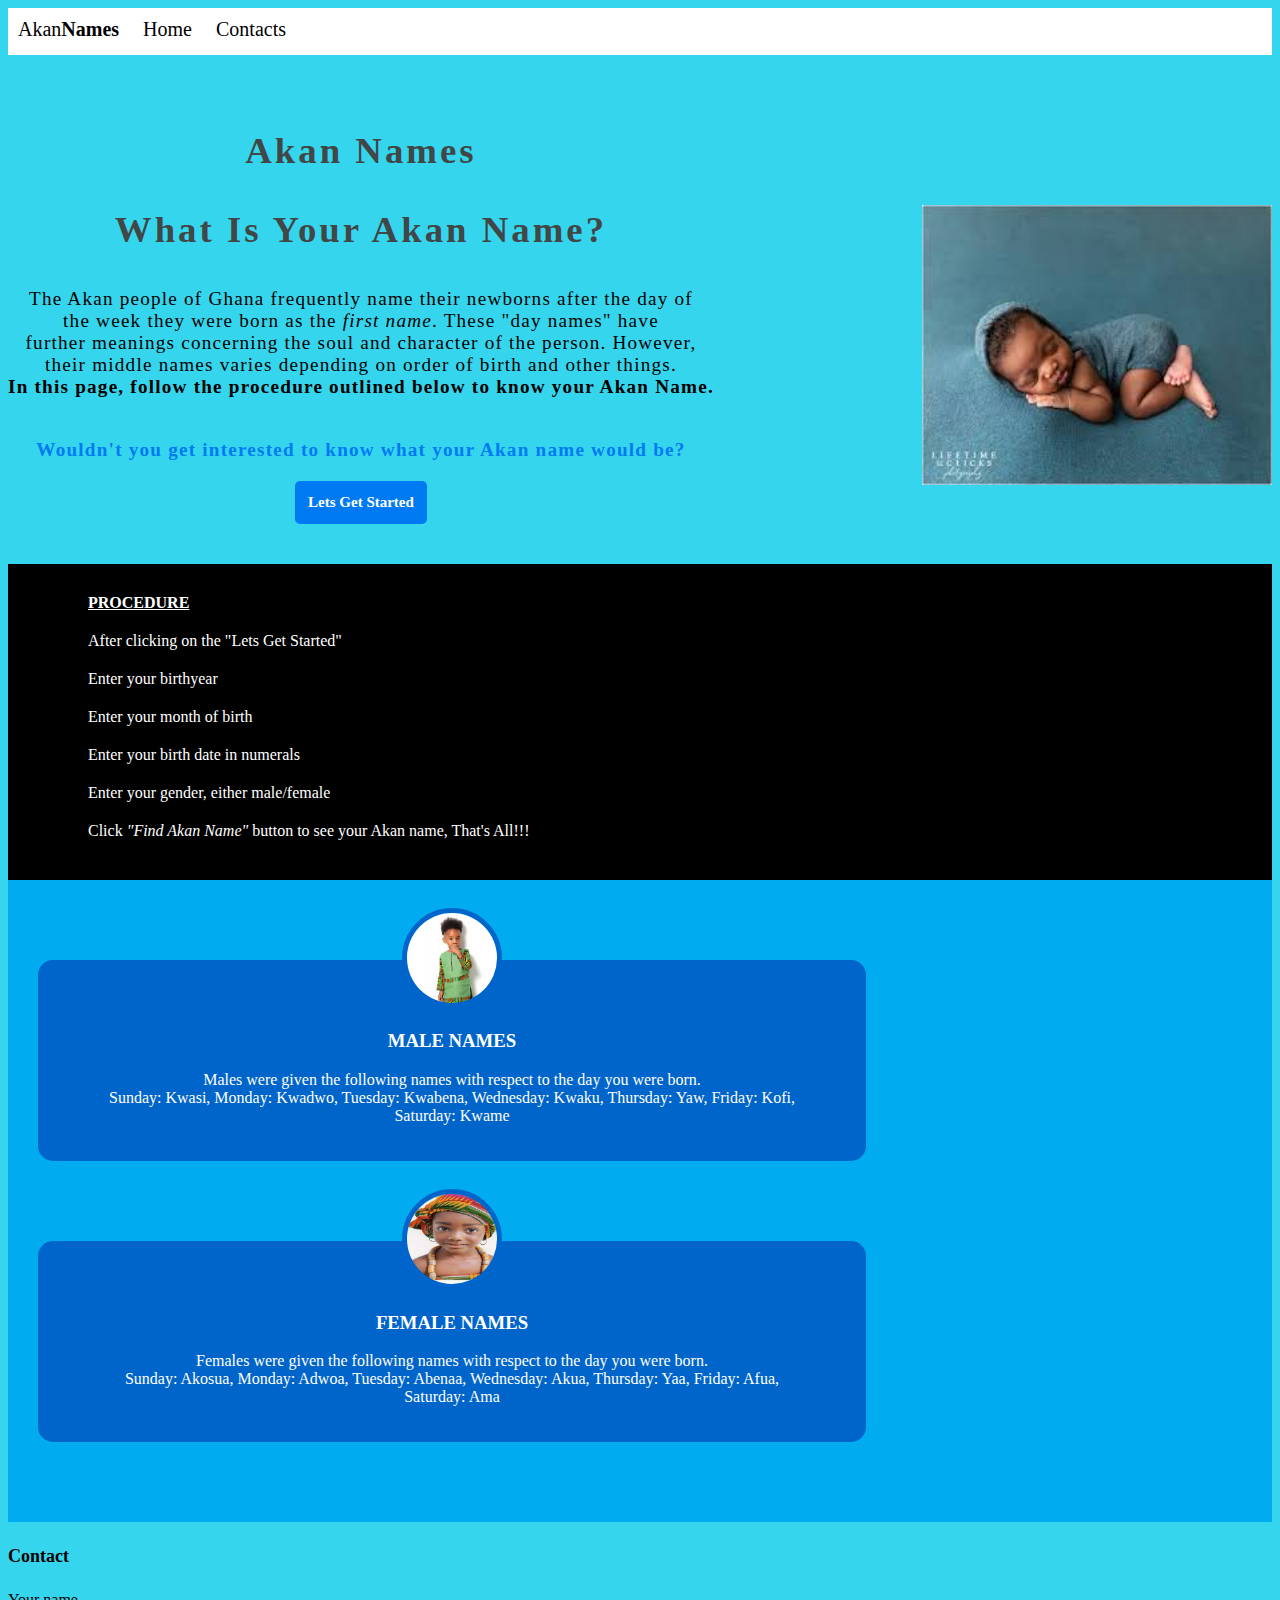
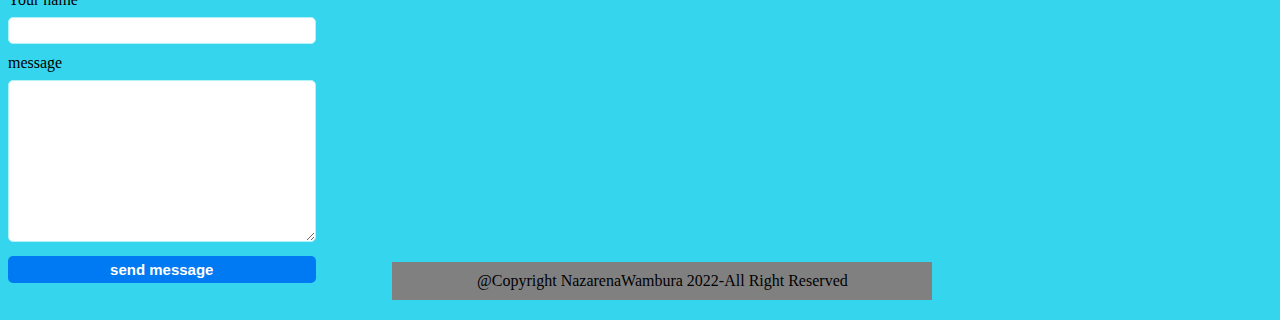
==== index.html @ 2beb69a6 "It will add a line to the procedure list in the index page" ====
<!DOCTYPE html>
<html lang="en">
<head>
    <meta charset="UTF-8">
    <meta http-equiv="X-UA-Compatible" content="IE=edge">
    <meta name="description" content="Portfolio sample">
    <meta name="viewport" content="width=device-width, initial-scale=1.0">
    <link href="css/styles.css" rel="stylesheet" type="text/css">
    <title>Akan names</title>
</head>

<body id="main-body">

    <div class="navbar"> 
        <div class="container">
            
            <nav id="nav">
                <ul>
                    <li><a href="index.html">Akan<span id="span2">Names</span></a></li>
                    <li><a href="#top">Home</a></li>
                    <li><a href="#bottom">Contacts</a></li> 
                </ul>
            </nav>
        </div>
   </div>

   <a name="top"></a>
    <section class="hero">
         <div class="container">
              <div class="middle section">
                  <h2 id="heading1" class="heading">Akan Names</h2>
                  <h3 id="heading2" class="heading">What Is Your Akan Name?</h3>
                  <p id="paray"> 
                     The Akan people of Ghana frequently name their newborns after the day of<br> 
                     the week they were born as the<em> first name</em>. These "day names" have <br>                    
                     further meanings concerning the soul and character of the person. However,<br> 
                     their middle names varies depending on order of birth and other things.<br>
                     <span id="span2">In this page, follow the procedure outlined below to know your Akan Name.</span><br><br>
                  </p>
                  <p id="parax"> 
                    Wouldn't you get interested to know what your Akan name would be?
                  </p>

                  <div class="hero-btnlike">
                     <a href="form.html" class="btnlike">Lets Get Started</a>
                  </div>
              </div>

              <div id="ghana">
                <img id="baby" src="images/baby.png" alt="baby">
             </div>
         </div>
    </section>

    <section class="procedure">
        <div class="container">
            <ul class="procedure-list">
                <li class="list" id="headinglist"><b> <u>PROCEDURE</u> </b></li>
                <li class="list">After clicking on the "Lets Get Started"</li>
                <li class="list"> Enter your birthyear</li>
                <li class="list">Enter your month of birth</li>
                <li class="list">Enter your birth date in numerals</li>
                <li class="list">Enter your gender, either male/female</li>
                <li class="list">Click <em>"Find Akan Name"</em> button to see your Akan name, That's All!!!</li>
            </ul>
        </div>
    </section>

    <section class="name-section">
        <div class="container">
            <ol>
                <li class="akan-names">
                    <img  class="girl" src="images/boy.png" alt="boy">
                    <h3 >MALE NAMES</h3>
                    <blockquote> Males were given the following names with respect to the day you were born.<br> Sunday: Kwasi, Monday: Kwadwo, Tuesday: Kwabena, Wednesday: Kwaku,   
                    Thursday: Yaw, Friday: Kofi, Saturday: Kwame  </blockquote>
                </li>
                <li class="akan-names">
                    <img class="girl" src="images/girl.png" alt="girl">
                    <h3>FEMALE NAMES</h3>
                    <blockquote> Females were given the following names with respect to the day you were born.<br>Sunday: Akosua,   Monday: Adwoa,   Tuesday: Abenaa,   Wednesday: Akua,   
                    Thursday: Yaa,   Friday: Afua,   Saturday: Ama  </blockquote>
                </li>
            </ol>
        </div>
    </section>

    <a name="bottom"></a>
    <section class="contact-section">
        <div class="container">
            <form action="">
                <h4 >Contact</h4>
                <label for="name">Your name</label>
                <input type="text" id="name" name="name">

                <label for="message">message</label>
                <textarea id="message" name="message" cols="30" rows="10"></textarea>

                <input type="submit" class="send-message" value="send message">
            </form>
            <div>
                <p id="copyright">@Copyright NazarenaWambura 2022-All Right Reserved<p> 
            </div>
        </div>
    </section>

</body>
</html>
---- css/styles.css ----
@media screen and (max-width: 600px) {
    .navbar a {
      float: none;
      width: 100%;
    }
  }
  #main-body{
     background-color: #35D6ED;
     /* margin: 20px; */
     font-family: Roboto;
  }
   #nav li{
     display:inline-block;
   }
   .navbar {
     background-color: white;
     display: flexbox;
   }
   .navbar a {
     font-weight: .2em; 
     float: right;
     color: black;
     text-align: center;
     padding: 10px;
     text-decoration: none;
     font-size: 20px;
   }
   .navbar a:hover {
     font-size: larger;
     font-weight: bold;
     color: black;
     background-color: #35D6ED;
   }
   #span1{
       color: #007AF3;
   }
   .container{
       display: flex;
       place-content: space-between;
   }
  ul{
     list-style-type: none;
     margin: 0;
     padding: 0;
  }
  ol{
     list-style-type: none;
     margin: 0;
     padding: 0;
  }
  section{
      padding:50px,50px;
  }
  .hero{
      text-align: center;
      /* padding-left: 280px; */
  }
  .heading{
      font-weight: bold;
      font-size: 2.3em;
      letter-spacing: 3px;
      color: rgb(65, 70, 70);
  }
 
  #heading1{
     margin-top: 2em;
  }
  #span2{
    font-weight: bold;
  }
  #parax{
      color: #007AF3;
      letter-spacing: 1.2px;
      font-size: 1.2em;
      font-weight: bold;
  }
 #paray{
     letter-spacing: 1.2px;
     font-size: 1.2em;
 }
 #ghana{
     float: right;
     padding-top: 150px; 
     overflow: auto;
     }
 #baby{
     height: 280px;
     width: 350px;
 }
 .btnlike{
     background-color: #007AF3;
     padding: 13px;
     color: white;
     text-decoration: none;
     width: 12 0px;
     font-size: 15px;
     font-weight: bold;
     display: inline-block;
     margin-bottom: 10px;
     border-radius: 5px;
 }
 .backhomebtn {
     background-color:rgb(145, 142, 142);
     padding: 12px;
     color: white;
     text-decoration: none;
     width: 12 0px;
     font-size: 15px;
     font-weight: bold;
     margin-top: 25px;
     margin-right: 212px;
     float: right;
     border-radius: 5px;
 }
 .procedure{
     background-color: black;
     color: white;
     margin-top: 30px;
 
 }
 #headinglist{
     font-style: italic,;
 }
 .procedure-list{
     margin: 20px;
     padding-left: 30px;
     margin-top: 30px;
 }
 .list{
     margin-bottom: 20px;
     margin-left: 30px;
     position: relative;
 }
 .list:before {
      content: "";
      left: -30px;
      position: absolute;
      width: 20px;
      height: 20px;
      background-image: url("./images/bulletmark5.png");
      background-size: contain;
      margin-right: 20px;
      float: left;    
 }
 .name-section{
     background: #00ABF0;
     color: white;
 
 }
 .akan-names{
     background: #0065ca;
     margin: 80px 30px;
     text-align: center;
     padding: 20px 20px;
     width: 80%;
     border-radius: 15px;
 
 }
 .girl{
     width: 90px;
     height: 90px;
     border: 5px solid#0065ca;
     border-radius: 50%;
     margin-top: -4.5em;
 }
 h4{
     font-size: large;
 }
 .contact-section{
     margin-top: 10px 20px;
     float: left;
 }
 label{
     display: block;
     margin-bottom: 8px;
 }
 input,textarea{
     width: 80%;
     padding: 5px;
     margin-bottom: 10px;
     border-radius:5px;
     border: 1px solid rgb(177, 241, 250);
     box-sizing:border-box;
     
 }
 .send-message {
     background-color:#007AF3 ;
     color: white;
     font-weight: bold;
     font-size:15px ;
     border: none;
     margin-bottom: 10px;
 } 
 html {
     scroll-behavior: smooth;
 }
 
 .overlay{
   background-color: rgb(0,0,0,0.5);
   margin-left: 15%;
   margin-right: 16%;
   opacity: 0.9;
   border-radius: 10px;
   margin-top: 30px;
 }
 .heading-form{
     text-align: center;
     color: rgb(97, 95, 95);
     letter-spacing: 1px;
 }
 #get{
   color: whitesmoke;
   text-shadow: 2px 2px 5px black;
   margin-bottom: 10px;
 }
 label{
     display: block;
     width: 100%;
    
 }
 .form{
   margin-bottom: 20px;
   padding-bottom: 20px;
   padding-top: 20px;
   padding-left: 35px;
 }
 .form-group{
   color: rgb(255, 255, 255);
   font-weight: 600;
   font-size: 18px;
   
 }
 .form-check-label{
   color: rgb(255, 255, 255);
 }
 input[type="radio"] {
   -webkit-transform: scale(1.5);
   transform: scale(1.5);
   width: 20px; 
 }
 @media only screen and (max-width: 600px){
   .overlay{
     margin-left: 1%;
     margin-right: 2%;
   }
 }
 @media only screen and (max-width: 800px){
   .overlay{
     margin-left: 1%;
     margin-right: 1%;
   } 
 }
 #copyright{
   margin-top: 340px;
   margin-bottom: 20px;
   text-align: center;
   background-color: grey;
   padding: 10px;
   width: 520px;
 } 
 #submitbtn{
    background-color: #007AF3;
    border: 0;
    padding: 8px;
    color: white;
    font-weight: bold;
    font-size: 16px;
    border-radius: 5px;
    margin-top: 15px;
  }
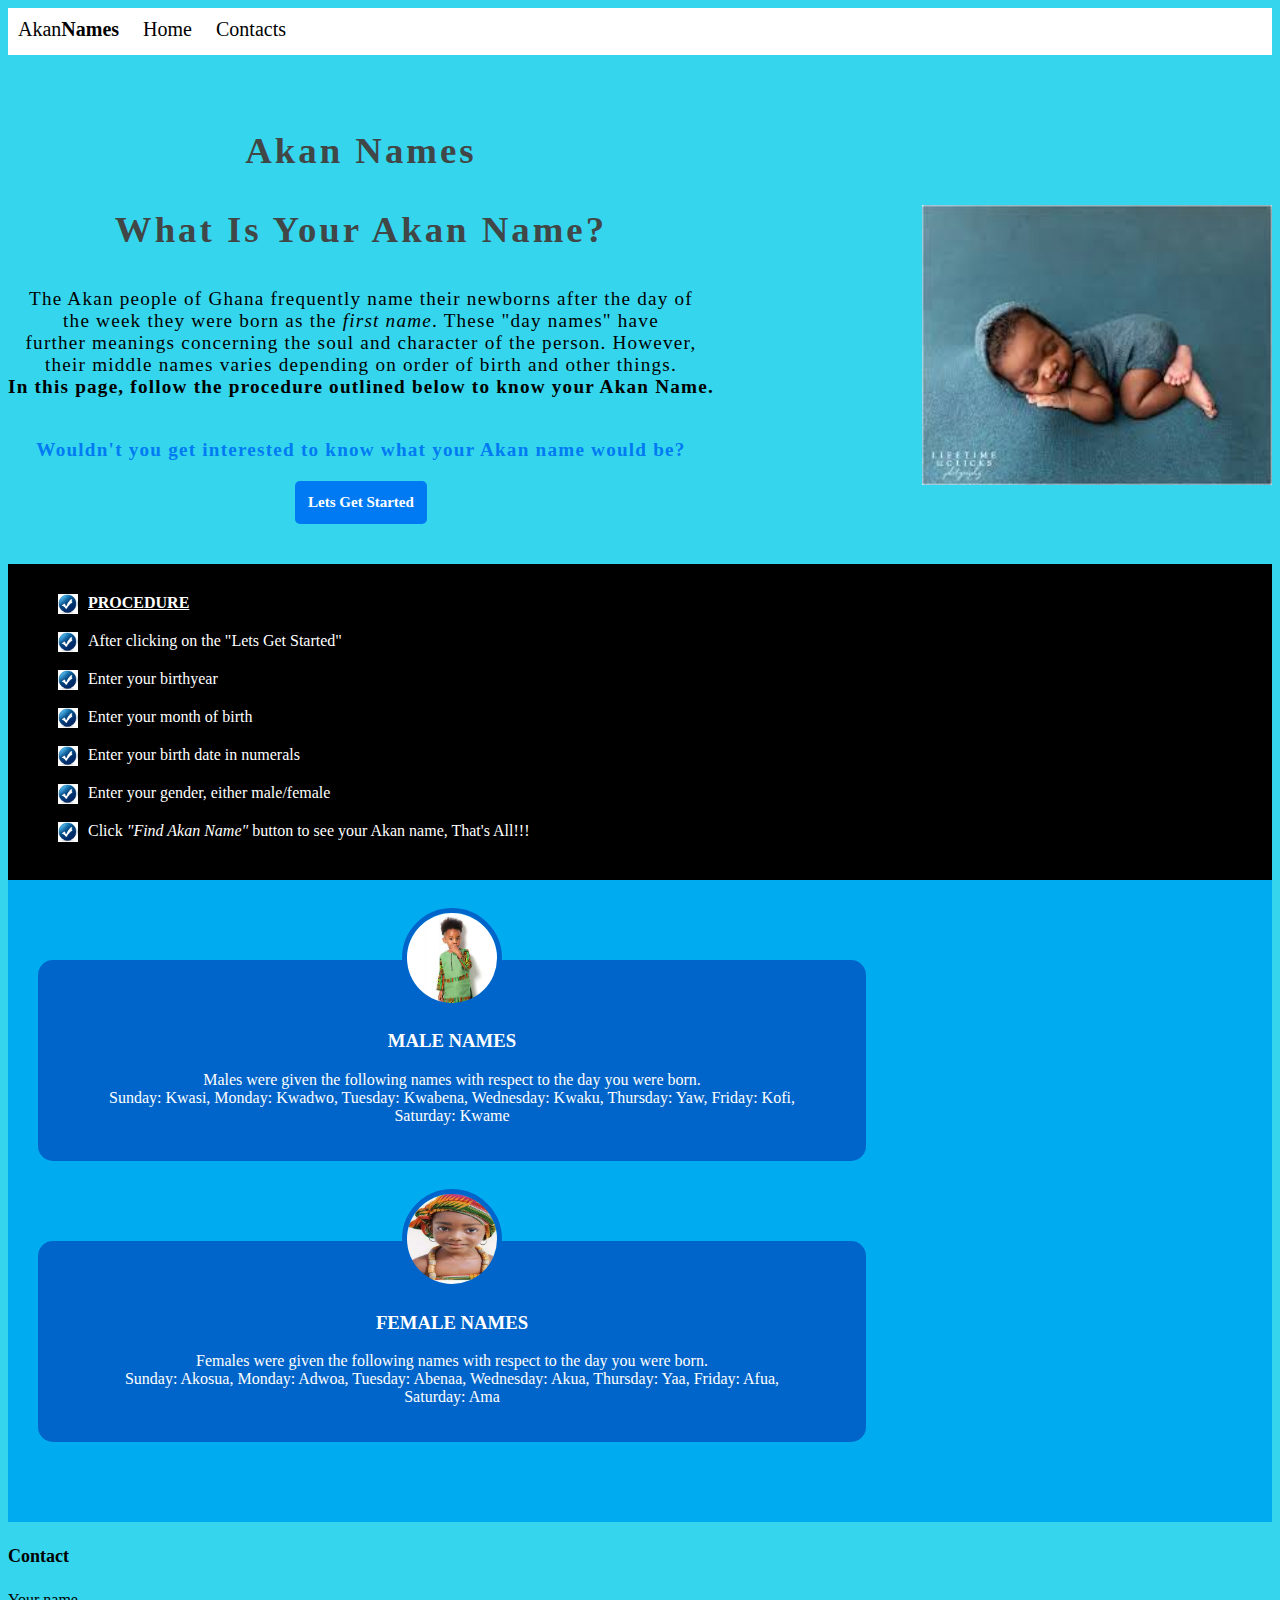
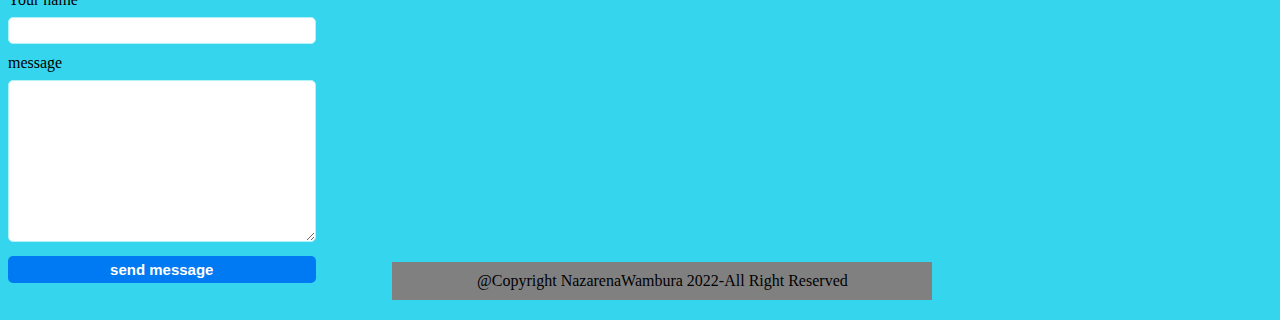
==== commit d6486c7d: "it will change some css styling to the form page" ====
--- a/index.html
+++ b/index.html
@@ -42,7 +42,7 @@
                   </p>
 
                   <div class="hero-btnlike">
-                     <a href="form.html" class="btnlike">Lets Get Started</a>
+                     <a href="form/form.html" class="btnlike">Lets Get Started</a>
                   </div>
               </div>
 
--- a/css/styles.css
+++ b/css/styles.css
@@ -137,7 +137,7 @@
       position: absolute;
       width: 20px;
       height: 20px;
-      background-image: url("./images/bulletmark5.png");
+      background-image: url("../images/bulletmark5.png");
       background-size: contain;
       margin-right: 20px;
       float: left;    
@@ -208,11 +208,6 @@
      color: rgb(97, 95, 95);
      letter-spacing: 1px;
  }
- #get{
-   color: whitesmoke;
-   text-shadow: 2px 2px 5px black;
-   margin-bottom: 10px;
- }
  label{
      display: block;
      width: 100%;
@@ -228,7 +223,7 @@
    color: rgb(255, 255, 255);
    font-weight: 600;
    font-size: 18px;
-   
+   padding-left: 10px;
  }
  .form-check-label{
    color: rgb(255, 255, 255);
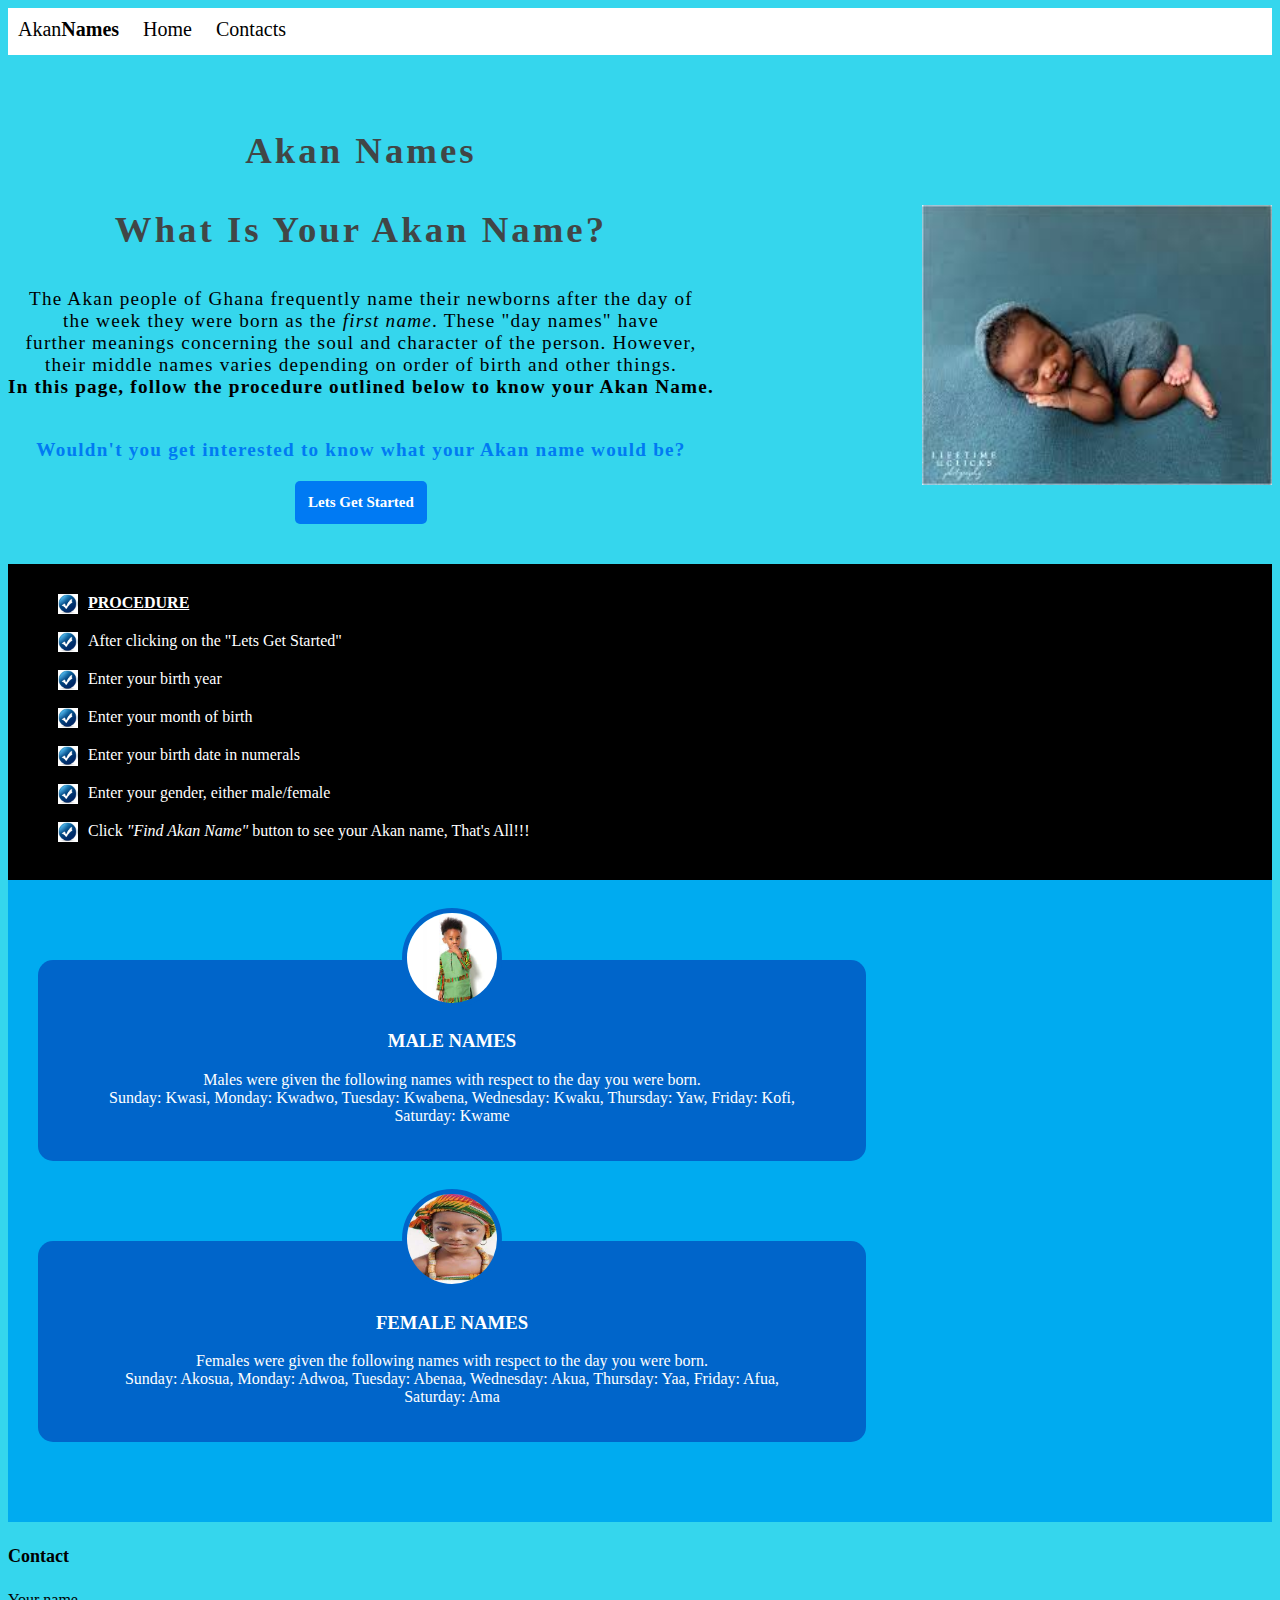
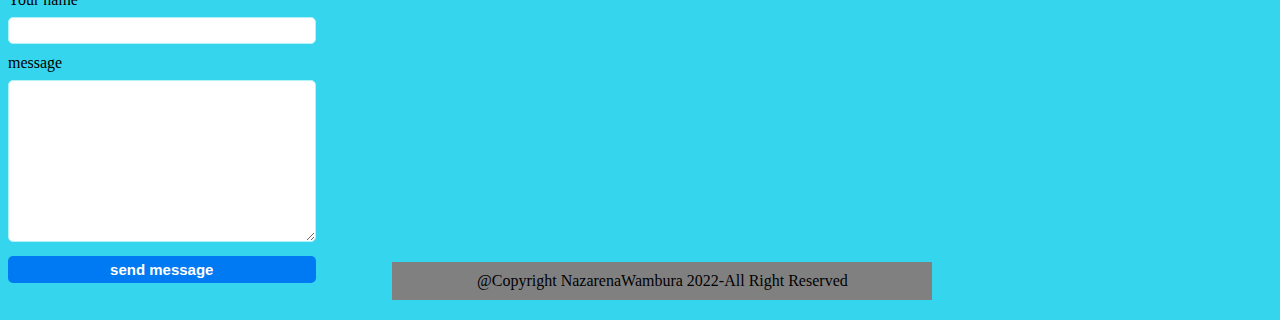
==== commit 73de89b9: "it will change some css styling to the form page" ====
--- a/index.html
+++ b/index.html
@@ -57,7 +57,7 @@
             <ul class="procedure-list">
                 <li class="list" id="headinglist"><b> <u>PROCEDURE</u> </b></li>
                 <li class="list">After clicking on the "Lets Get Started"</li>
-                <li class="list"> Enter your birthyear</li>
+                <li class="list"> Enter your birth year</li>
                 <li class="list">Enter your month of birth</li>
                 <li class="list">Enter your birth date in numerals</li>
                 <li class="list">Enter your gender, either male/female</li>
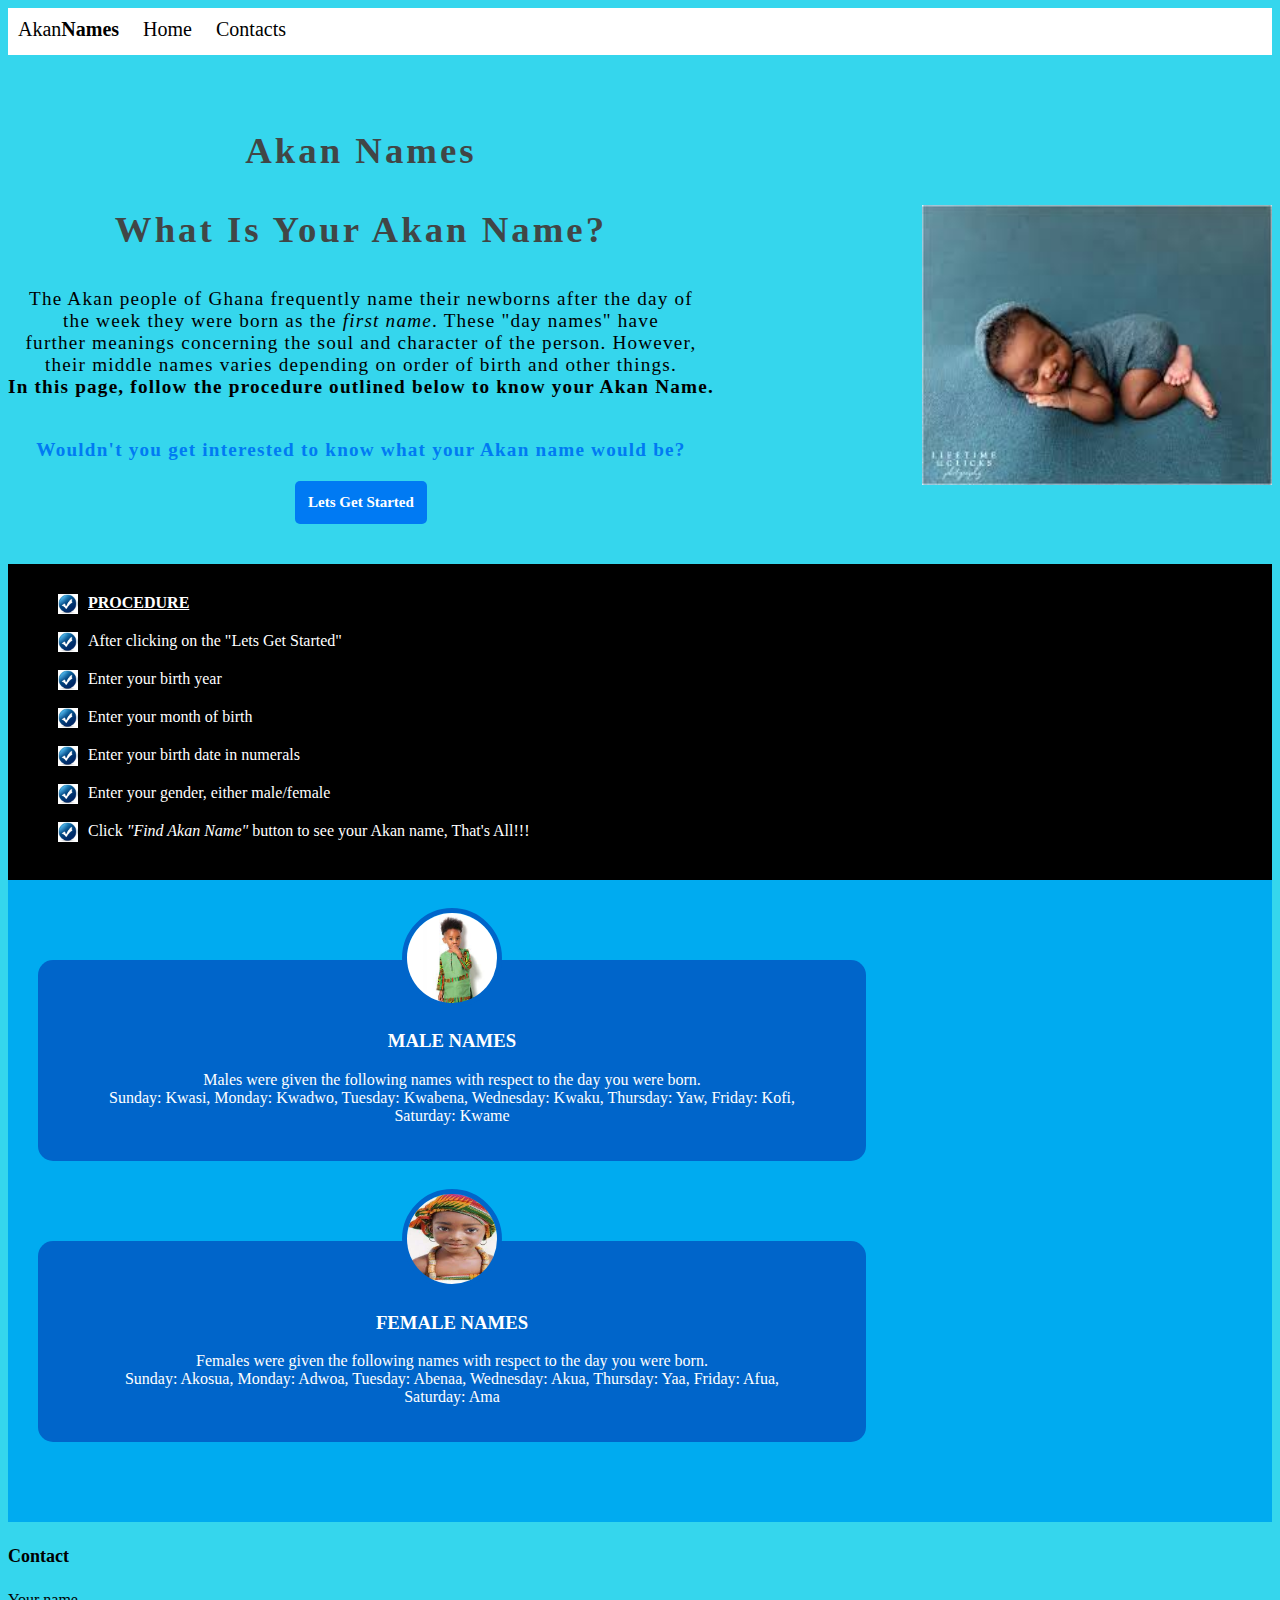
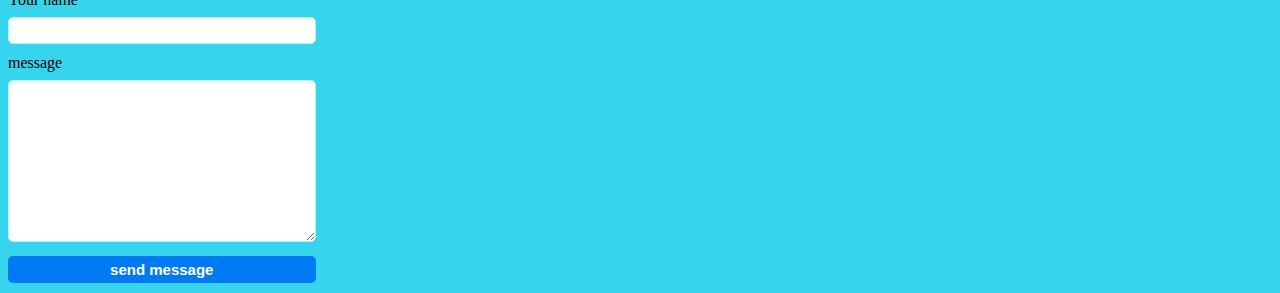
==== commit 3d61b171: "it will remove some content in the index file" ====
--- a/index.html
+++ b/index.html
@@ -97,10 +97,7 @@
                 <textarea id="message" name="message" cols="30" rows="10"></textarea>
 
                 <input type="submit" class="send-message" value="send message">
-            </form>
-            <div>
-                <p id="copyright">@Copyright NazarenaWambura 2022-All Right Reserved<p> 
-            </div>
+            </form>           
         </div>
     </section>
 
--- a/css/styles.css
+++ b/css/styles.css
@@ -245,14 +245,6 @@
      margin-right: 1%;
    } 
  }
- #copyright{
-   margin-top: 340px;
-   margin-bottom: 20px;
-   text-align: center;
-   background-color: grey;
-   padding: 10px;
-   width: 520px;
- } 
  #submitbtn{
     background-color: #007AF3;
     border: 0;
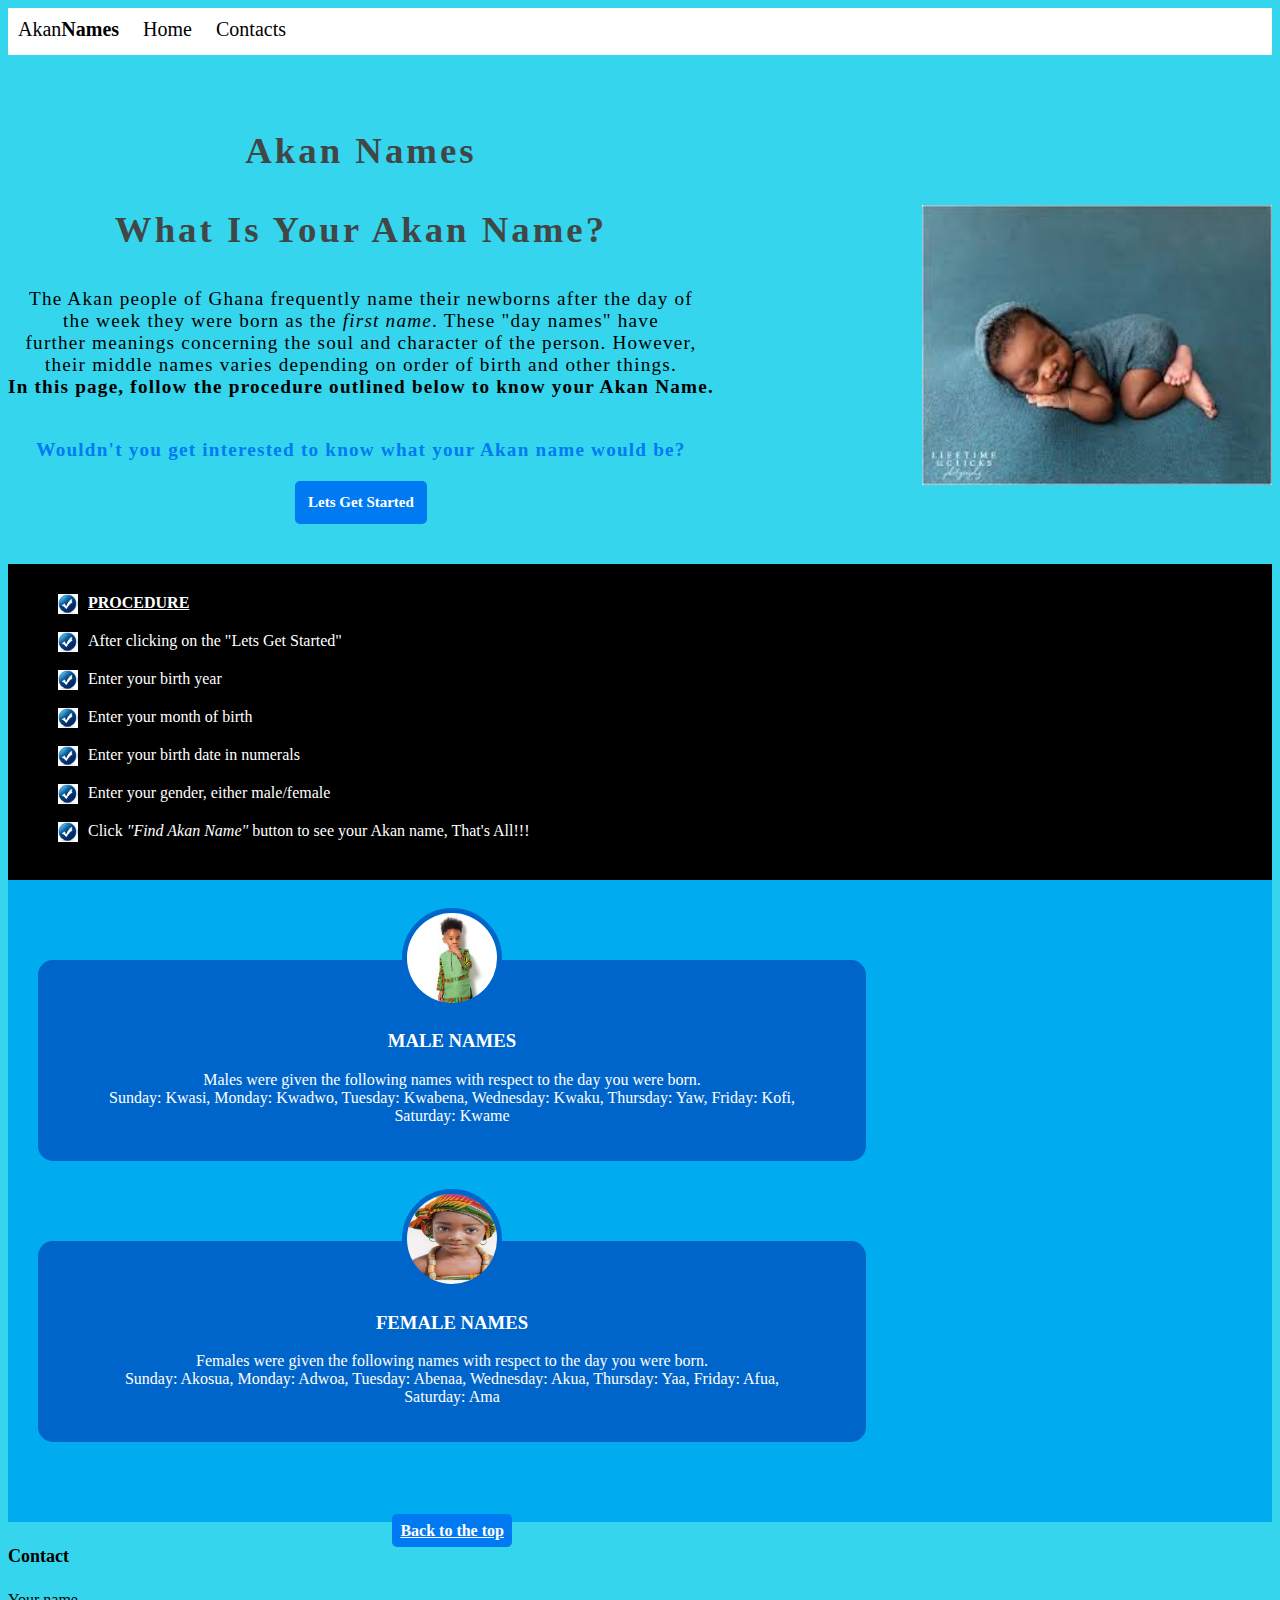
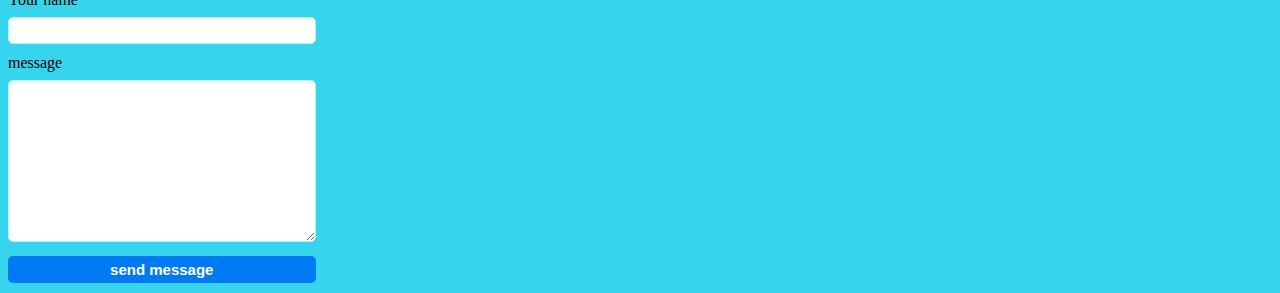
==== commit 6133f348: "it will a link at the bottom of the page" ====
--- a/index.html
+++ b/index.html
@@ -97,7 +97,11 @@
                 <textarea id="message" name="message" cols="30" rows="10"></textarea>
 
                 <input type="submit" class="send-message" value="send message">
-            </form>           
+            </form> 
+            
+            <div class="go-up-btn">
+                 <a href="#top" id="up-button">Back to the top</a>
+            </div>
         </div>
     </section>
 
--- a/css/styles.css
+++ b/css/styles.css
@@ -254,5 +254,15 @@
     font-size: 16px;
     border-radius: 5px;
     margin-top: 15px;
-  }  
+  }
+ #up-button{
+    background-color: #007AF3;
+    border: 0;
+    padding: 8px;
+    color: white;
+    font-weight: bold;
+    font-size: 16px;
+    border-radius: 5px;
+    margin-top: 15px;   
+ }   
  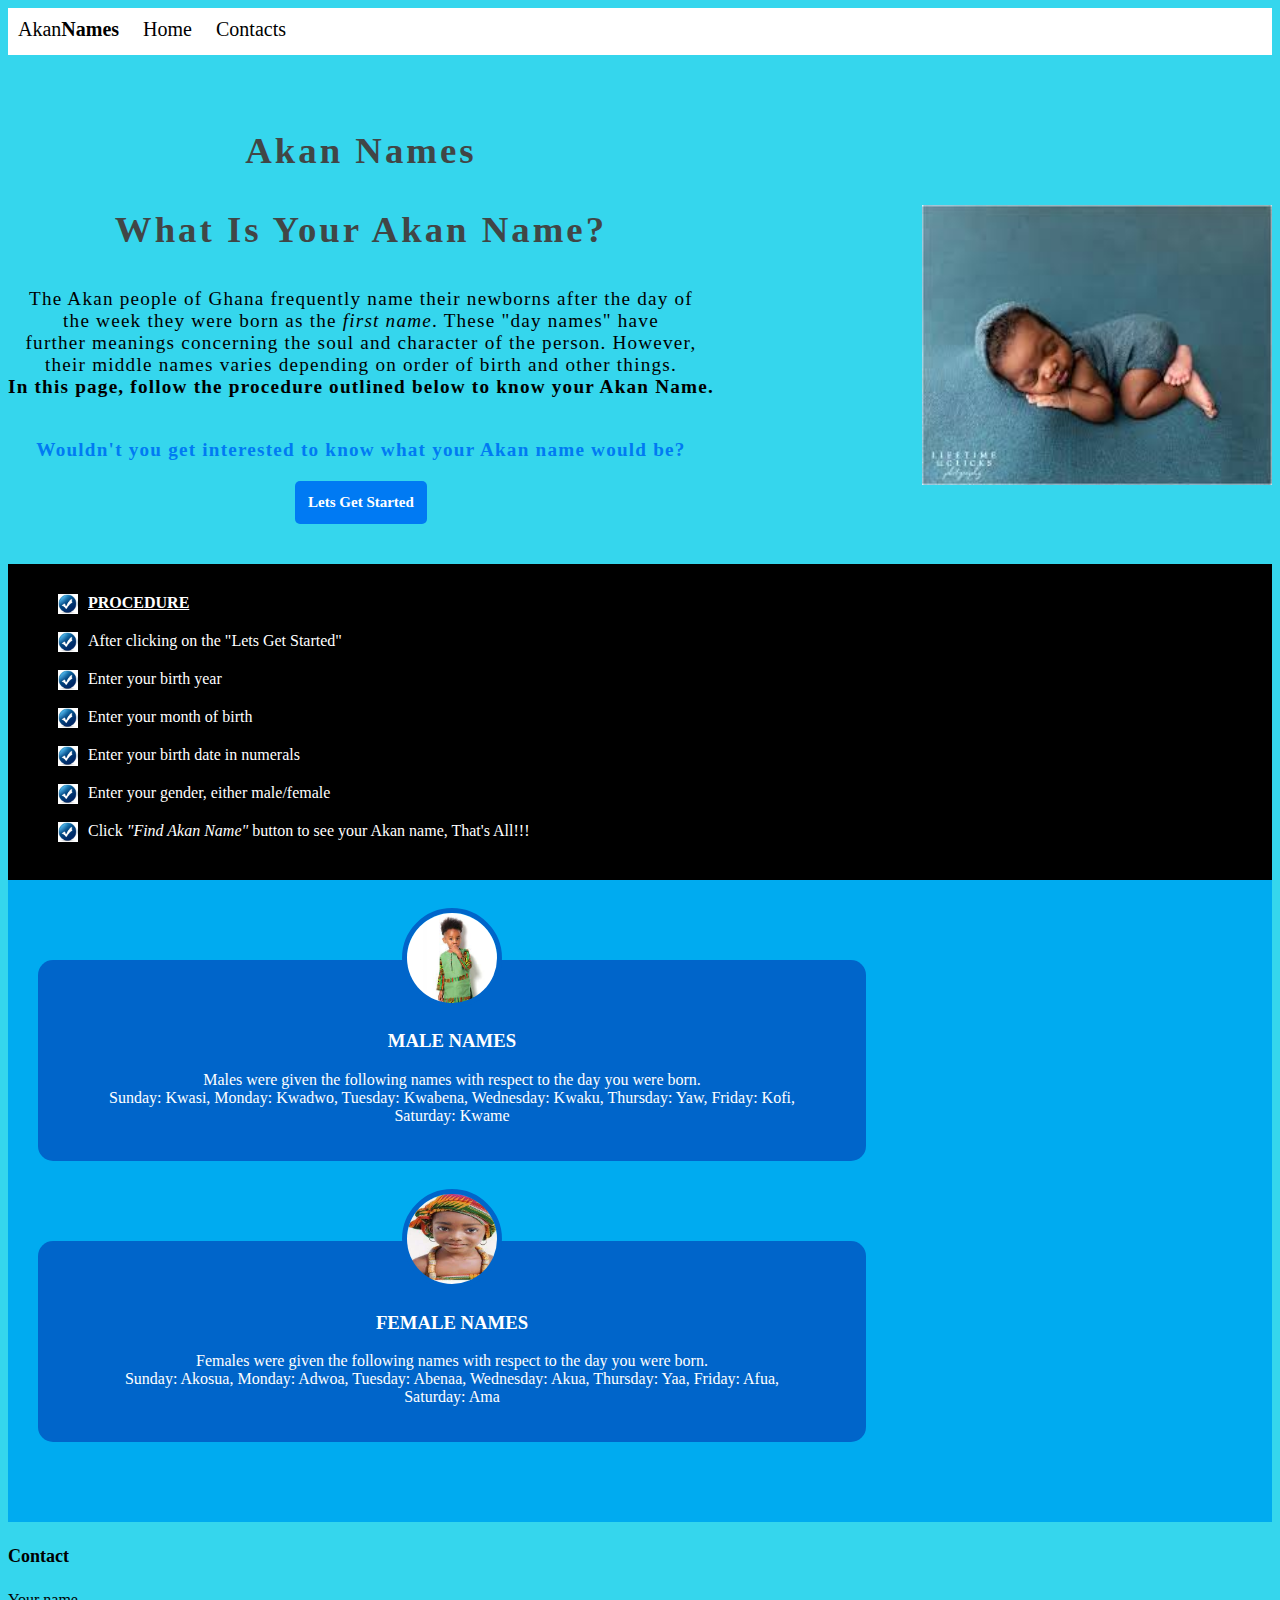
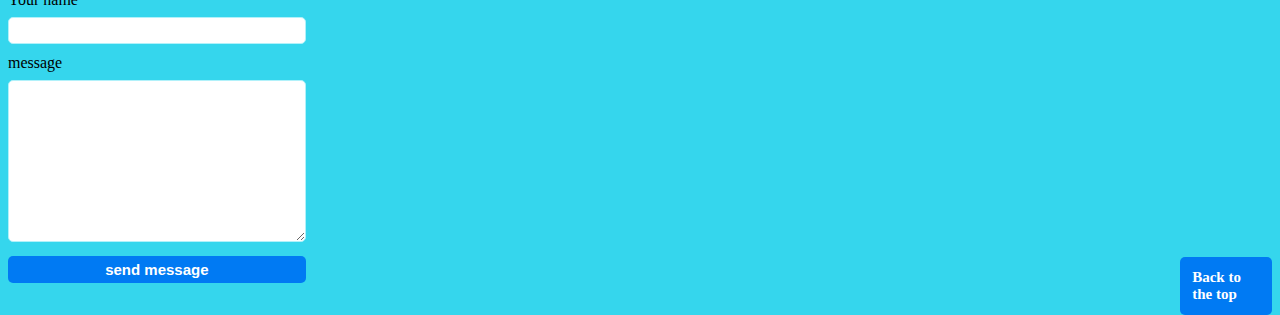
==== commit 219f51eb: "it will add some styles to the index html file" ====
--- a/index.html
+++ b/index.html
@@ -10,7 +10,8 @@
 </head>
 
 <body id="main-body">
-
+    
+    <a name="top1"></a> 
     <div class="navbar"> 
         <div class="container">
             
@@ -100,7 +101,7 @@
             </form> 
             
             <div class="go-up-btn">
-                 <a href="#top" id="up-button">Back to the top</a>
+                 <a href="#top1" id="up-button">Back to the top</a>
             </div>
         </div>
     </section>
--- a/css/styles.css
+++ b/css/styles.css
@@ -255,14 +255,16 @@
     border-radius: 5px;
     margin-top: 15px;
   }
- #up-button{
+  #up-button{
     background-color: #007AF3;
-    border: 0;
-    padding: 8px;
+    padding: 12px;
     color: white;
+    text-decoration: none;
+    width: 12 0px;
+    font-size: 15px;
     font-weight: bold;
-    font-size: 16px;
-    border-radius: 5px;
-    margin-top: 15px;   
- }   
- +    margin-top: 335px;
+    margin-left: 800px;
+    float: right;
+    border-radius: 5px;  
+  }  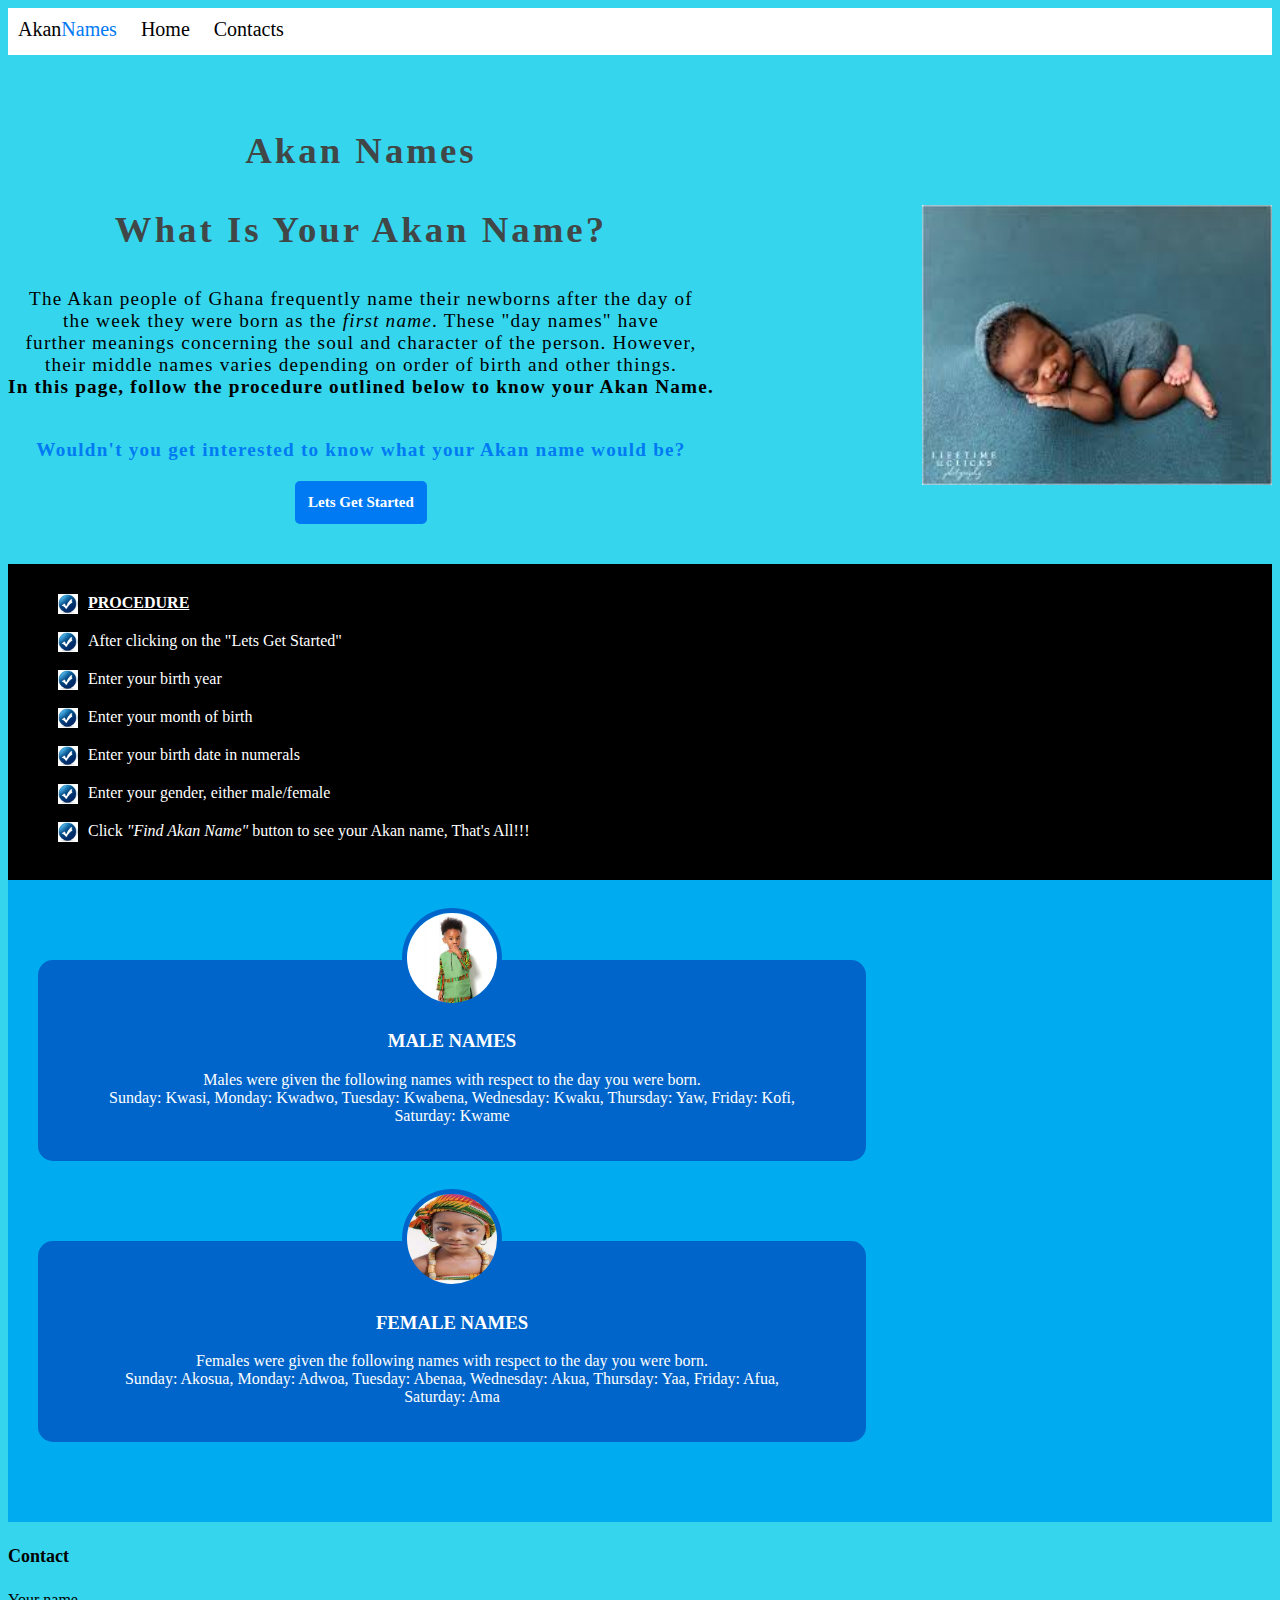
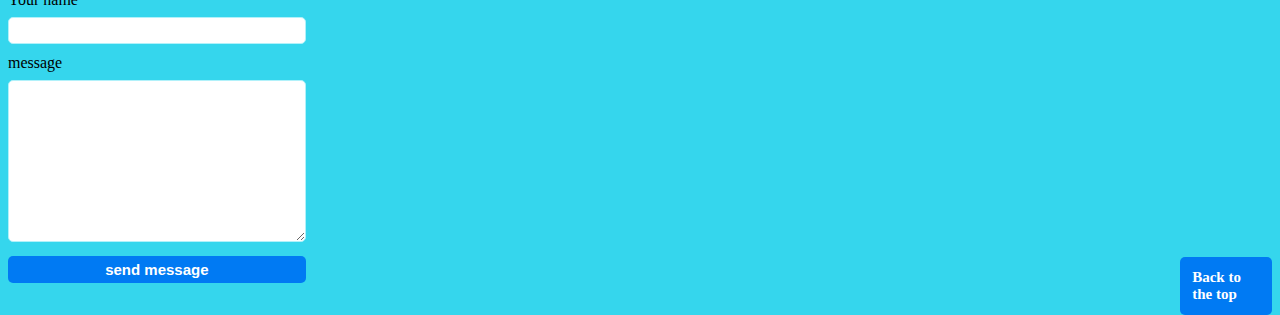
==== commit 3394d291: "it will add some styles navbar element" ====
--- a/index.html
+++ b/index.html
@@ -17,7 +17,7 @@
             
             <nav id="nav">
                 <ul>
-                    <li><a href="index.html">Akan<span id="span2">Names</span></a></li>
+                    <li><a href="index.html">Akan<span id="span1">Names</span></a></li>
                     <li><a href="#top">Home</a></li>
                     <li><a href="#bottom">Contacts</a></li> 
                 </ul>
